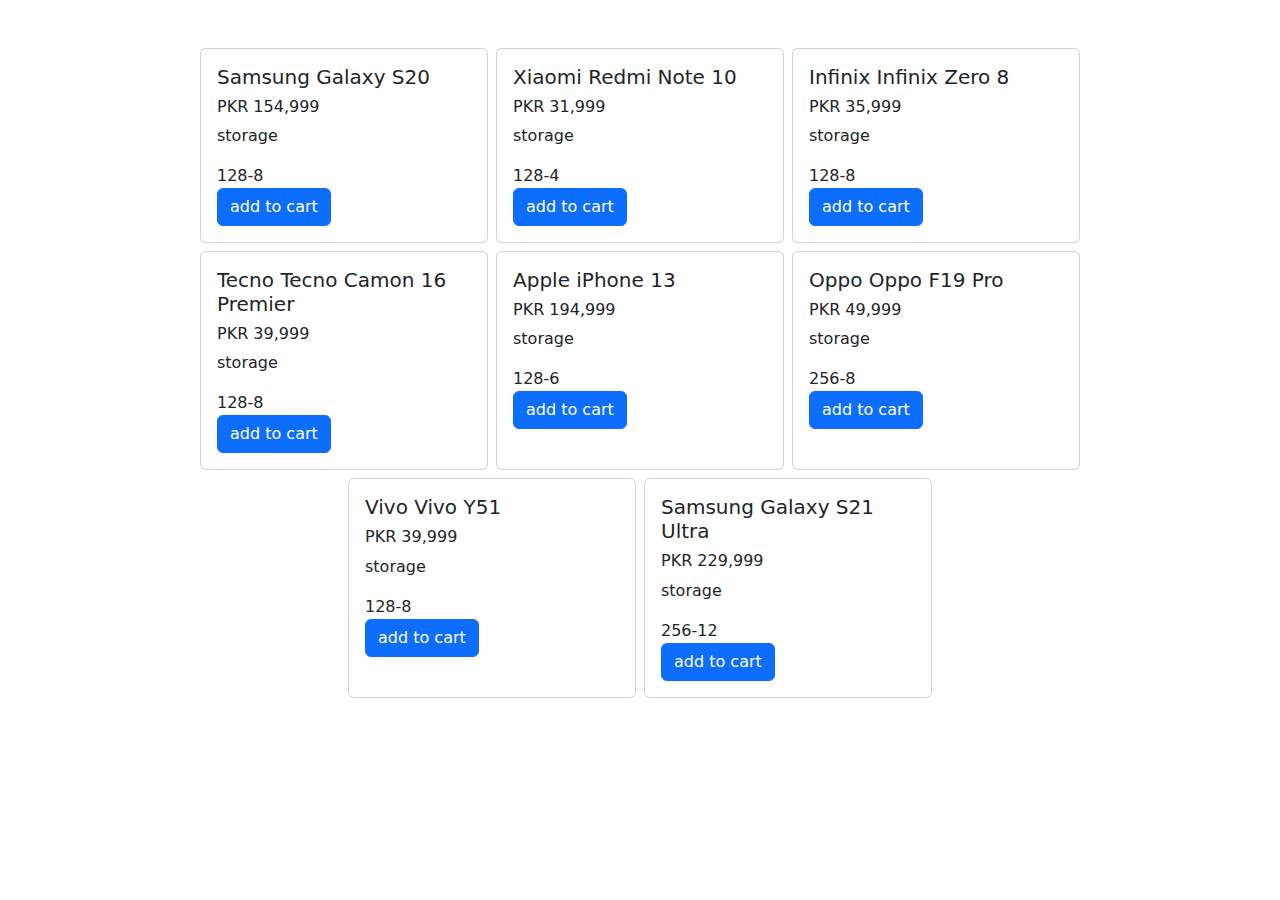
==== index.html @ 9d12acc9 "mobile-app" ====
<!DOCTYPE html>
<html lang="en">
<head>
    <meta charset="UTF-8">
    <meta name="viewport" content="width=device-width, initial-scale=1.0">
    <title>Mobile App</title>
<link rel="stylesheet" href="style.css">
<link href="https://cdn.jsdelivr.net/npm/bootstrap@5.3.3/dist/css/bootstrap.min.css" rel="stylesheet" integrity="sha384-QWTKZyjpPEjISv5WaRU9OFeRpok6YctnYmDr5pNlyT2bRjXh0JMhjY6hW+ALEwIH" crossorigin="anonymous">

</head>
<body>

    <div id="div" class=" mt-5 d-flex flex-wrap  justify-content-center gap-2 container">
          
    </div>
    
    

<script src="https://cdn.jsdelivr.net/npm/bootstrap@5.3.3/dist/js/bootstrap.bundle.min.js" integrity="sha384-YvpcrYf0tY3lHB60NNkmXc5s9fDVZLESaAA55NDzOxhy9GkcIdslK1eN7N6jIeHz" crossorigin="anonymous"></script>
<script src="app.js"></script>
</body>
</html>
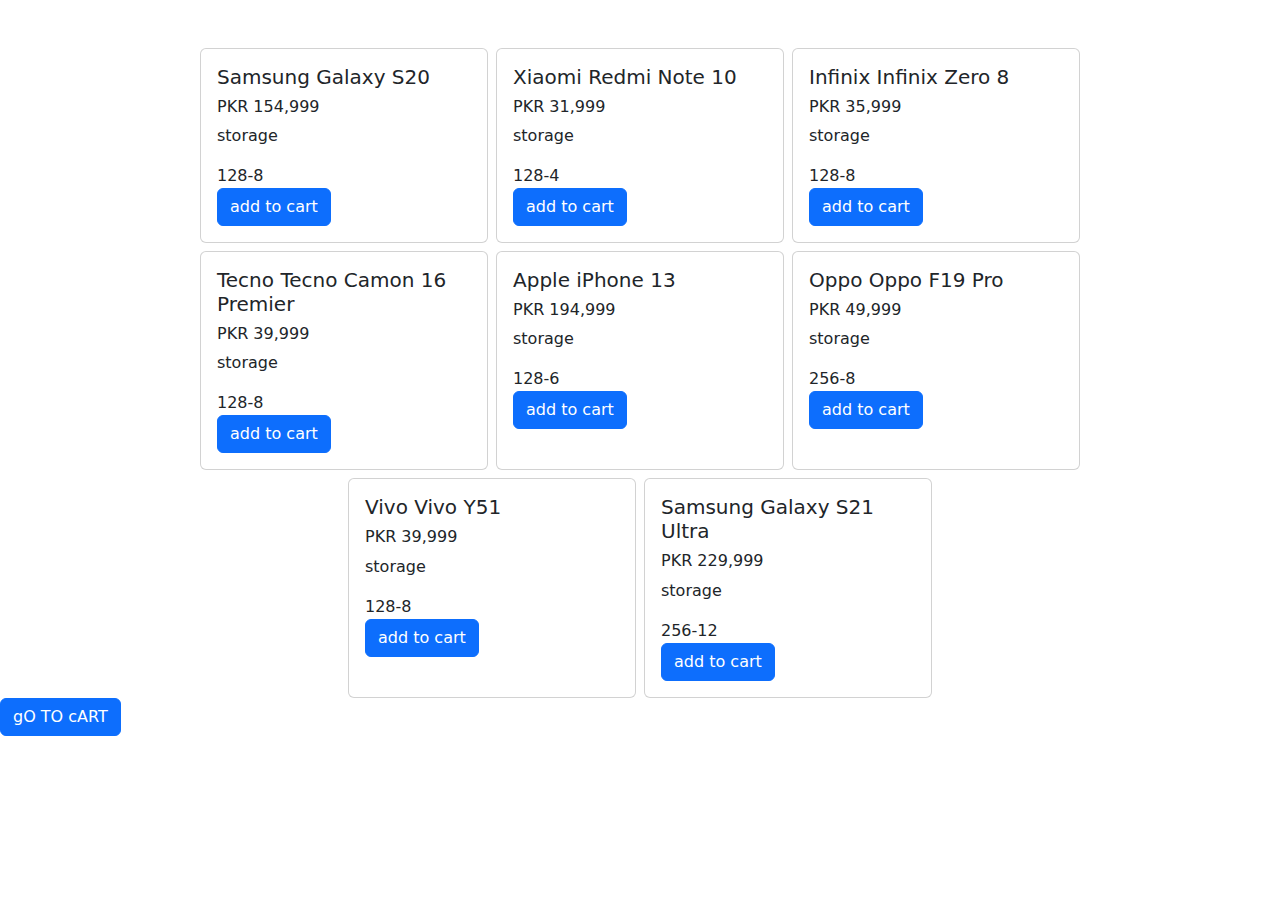
==== commit 2fd8e69f: "mobile-app" ====
--- a/index.html
+++ b/index.html
@@ -14,6 +14,7 @@
           
     </div>
     
+    <button onclick='goToCart()' type="button" class="btn btn-primary">gO TO cART</button>
     
 
 <script src="https://cdn.jsdelivr.net/npm/bootstrap@5.3.3/dist/js/bootstrap.bundle.min.js" integrity="sha384-YvpcrYf0tY3lHB60NNkmXc5s9fDVZLESaAA55NDzOxhy9GkcIdslK1eN7N6jIeHz" crossorigin="anonymous"></script>
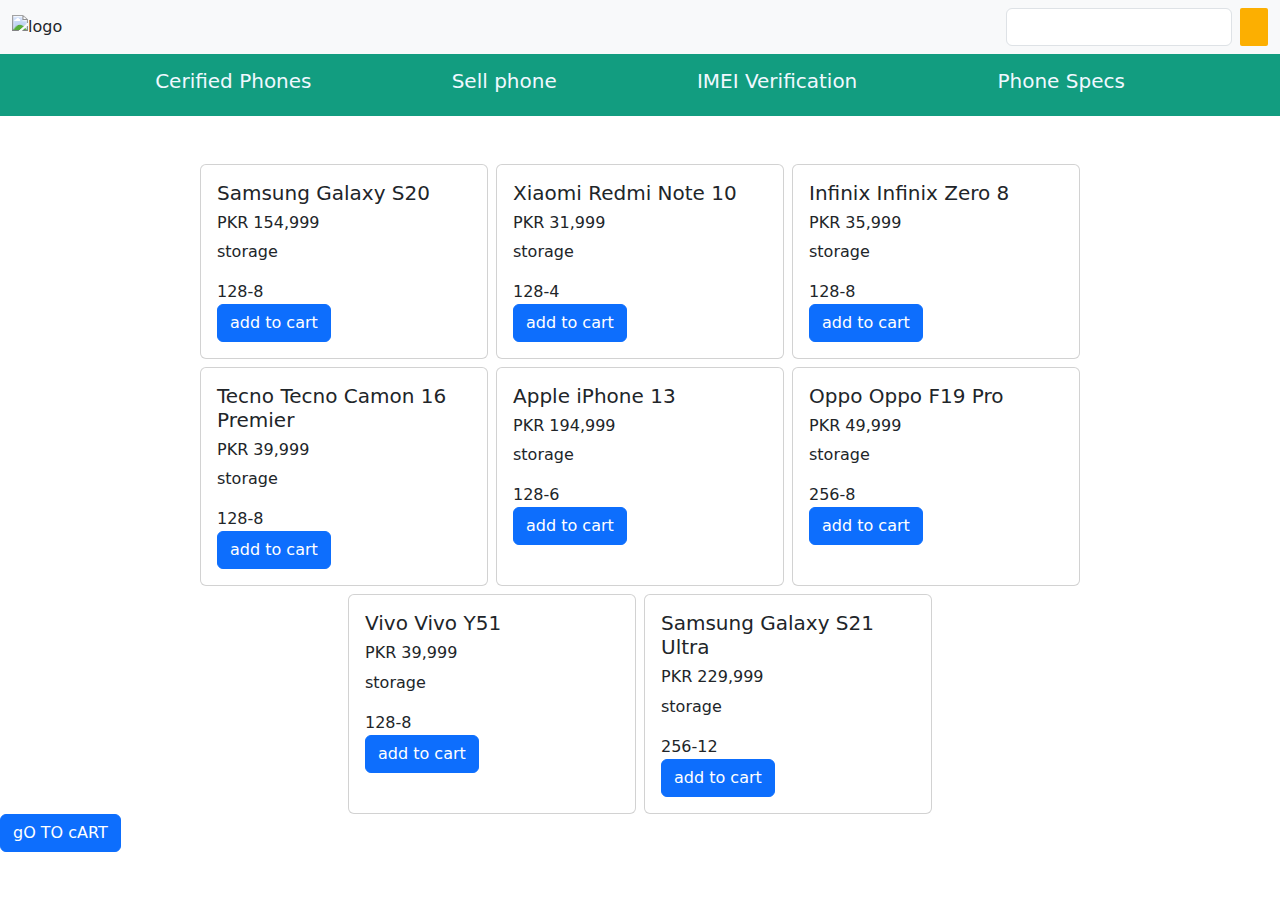
==== commit 529e96e7: "moble-app" ====
--- a/index.html
+++ b/index.html
@@ -10,6 +10,28 @@
 </head>
 <body>
 
+    <nav class="navbar bg-body-tertiary">
+        <div class="container-fluid">
+            <img id="nav-logo" src="https://apnaphone.pk/img/logo.svg" alt="logo" >
+          <form class="d-flex" role="search">
+
+    <div id="nav-searchbar">
+    <input id="search-bar" class="form-control me-2" type="search" placeholder="" aria-label="Search">
+    <button id="search-btn" class="fa-solid fa-magnifying-glass" type="submit"></button>
+        </div>
+          </form>
+        </div>
+      </nav>
+      <div id="nav-2" >
+        <h1>Cerified Phones</h1>
+        <h1>Sell phone</h1>
+        <h1>IMEI Verification</h1>
+        <h1>Phone Specs</h1>
+      </div>
+
+
+
+
     <div id="div" class=" mt-5 d-flex flex-wrap  justify-content-center gap-2 container">
           
     </div>
@@ -18,6 +40,7 @@
     
 
 <script src="https://cdn.jsdelivr.net/npm/bootstrap@5.3.3/dist/js/bootstrap.bundle.min.js" integrity="sha384-YvpcrYf0tY3lHB60NNkmXc5s9fDVZLESaAA55NDzOxhy9GkcIdslK1eN7N6jIeHz" crossorigin="anonymous"></script>
+<script src="https://kit.fontawesome.com/166ba669ce.js" crossorigin="anonymous"></script>
 <script src="app.js"></script>
 </body>
 </html>--- a/style.css
+++ b/style.css
@@ -0,0 +1,39 @@
+*{
+    box-sizing: border-box;
+    margin: 0;
+    padding: 0;
+}
+
+#nav-logo{
+    width: 200px;
+}
+
+#nav-searchbar{
+    display :flex
+
+}
+#search-btn
+{
+    border: 0;
+    border-radius: 2px;
+    padding: 14px;
+    background-color: #fcaf01;
+}
+
+#searh-bar{
+    padding: 15px;
+}
+
+#nav-2{
+    display: flex;
+    background-color: #129d80;
+    justify-content: center;
+    align-items:center ;
+     justify-content:space-evenly ;
+    /* gap: 30px; */
+    padding: 15px;
+}
+#nav-2 h1{
+    font-size: 20px;
+    color: aliceblue;
+}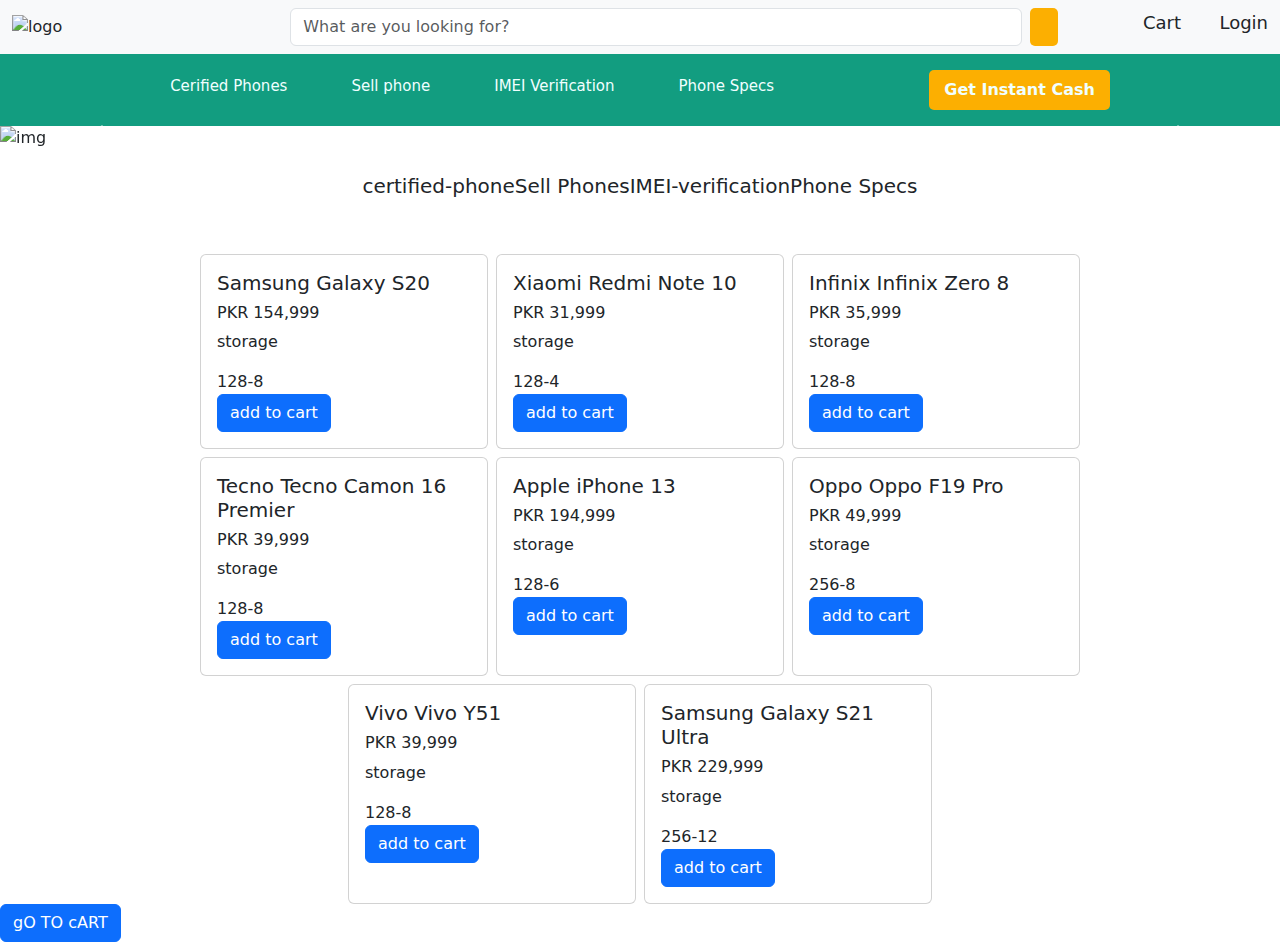
==== commit 4ba5038f: "style" ====
--- a/index.html
+++ b/index.html
@@ -11,25 +11,93 @@
 <body>
 
     <nav class="navbar bg-body-tertiary">
-        <div class="container-fluid">
-            <img id="nav-logo" src="https://apnaphone.pk/img/logo.svg" alt="logo" >
+        <div id="nav-1" class="container-fluid">
+            <img id="nav-logo" width="150vw" src="https://apnaphone.pk/img/logo.svg" alt="logo" >
           <form class="d-flex" role="search">
 
     <div id="nav-searchbar">
-    <input id="search-bar" class="form-control me-2" type="search" placeholder="" aria-label="Search">
+    <input id="search-bar" width="50vw" class="form-control me-2" type="search" placeholder="What are you looking for?" aria-label="Search">
     <button id="search-btn" class="fa-solid fa-magnifying-glass" type="submit"></button>
         </div>
           </form>
+          <div id="cart-login-div">
+            <div id="nav-cart"><i class="fa-solid fa-cart-shopping"></i><h5>Cart</h5></div>
+          <div id="nav-login"><h5>Login</h5></div>
+          </div>
         </div>
       </nav>
+
+
       <div id="nav-2" >
-        <h1>Cerified Phones</h1>
+        <div id="nav2-h1">
+          <h1>Cerified Phones</h1>
         <h1>Sell phone</h1>
         <h1>IMEI Verification</h1>
         <h1>Phone Specs</h1>
+
+        </div>
+
+        <div>
+        <button id="nav2-button">Get Instant Cash</button>
+
+        </div>
       </div>
 
 
+      <!-- carousal -->
+
+<div id="carousalheigt">
+      <div  id="carouselExampleAutoplaying" class="carousel slide" data-bs-ride="carousel">
+        <div class="carousel-inner">
+          <div class="carousel-item active">
+            <img width="" src="https://apnaphone.pk/images/banners/1638612160-sm.jpg" class="d-block w-100" alt="img">
+          </div>
+          <div class="carousel-item">
+            <img width="" src="https://apnaphone.pk/images/banners/1638612039-sm.jpg" class="d-block w-100" alt="img">
+          </div>
+          <div class="carousel-item">
+            <img width="" src="https://apnaphone.pk/images/banners/1638611952-sm.jpg" class="d-block w-100" alt="img">
+          </div>
+        </div>
+        <button class="carousel-control-prev" type="button" data-bs-target="#carouselExampleAutoplaying" data-bs-slide="prev">
+          <span class="carousel-control-prev-icon" aria-hidden="true"></span>
+          <span class="visually-hidden">Previous</span>
+        </button>
+        <button class="carousel-control-next" type="button" data-bs-target="#carouselExampleAutoplaying" data-bs-slide="next">
+          <span class="carousel-control-next-icon" aria-hidden="true"></span>
+          <span class="visually-hidden">Next</span>
+        </button>
+      </div>
+    
+</div>
+
+      <!-- carousal -->
+
+
+
+
+      <div class="container">
+
+
+        <section>
+
+
+          <div id="mobile-wranty-section">
+ 
+            <div><img width="80px" src="https://apnaphone.pk/img/services/certified-phone.svg" alt="" ><h5>certified-phone</h5></div>
+            <div><img width="80px" src="https://apnaphone.pk/img/services/sell-phone.svg" alt="" ><h5>Sell Phones</h5></div>
+            <div><img width="80px" src="https://apnaphone.pk/img/services/imei-verification.svg" alt="" ><h5>IMEI-verification</h5></div>
+            <div><img width="80px" src="https://apnaphone.pk/img/services/phone-specs.svg" alt="" ><h5>Phone Specs</h5></div>
+          </div>
+
+        </section>
+
+
+
+
+
+
+      </div>
 
 
     <div id="div" class=" mt-5 d-flex flex-wrap  justify-content-center gap-2 container">
--- a/style.css
+++ b/style.css
@@ -2,6 +2,12 @@
     box-sizing: border-box;
     margin: 0;
     padding: 0;
+}
+
+
+html,body{
+    height: 100%;
+    width: 100%;
 }
 
 #nav-logo{
@@ -9,19 +15,28 @@
 }
 
 #nav-searchbar{
-    display :flex
+    display :flex;
+    margin-right: 0;
+    gap: none;
+    width: 60vw;
+
 
 }
 #search-btn
 {
-    border: 0;
-    border-radius: 2px;
+    border: none;
+    border-radius: 5px;
     padding: 14px;
     background-color: #fcaf01;
 }
 
 #searh-bar{
     padding: 15px;
+}
+#nav-1{
+    justify-content: center;
+    align-items: center;
+    justify-content: space-between;
 }
 
 #nav-2{
@@ -30,10 +45,70 @@
     justify-content: center;
     align-items:center ;
      justify-content:space-evenly ;
-    /* gap: 30px; */
-    padding: 15px;
+     padding: 15px;
+     height: 8vh;
 }
-#nav-2 h1{
-    font-size: 20px;
-    color: aliceblue;
+
+
+#nav-cart{
+    display: flex;
+    align-items: center;
+    justify-content: center;
+    gap: 0.5vw;
+}
+#nav-cart h5 , #nav-login h5{
+    font-weight: 400;
+    font-size: 18px;
+}
+#nav-cart i{
+    color: #fcaf01;
+    padding-bottom: 8px;
+
+}
+#cart-login-div{
+    display: flex;
+    justify-content: center;
+    align-items: center;
+    gap: 3vw;
+}
+#nav2-button{
+    background-color: #fcaf01;
+     padding-left: 15px;
+     padding-right: 15px ;
+     padding-top: 8px ;
+     padding-bottom: 8px;
+    border-radius: 5px;
+    border: none;
+    color: azure;
+    font-weight: 600;
+}
+#nav2-h1{
+    color: azure;
+    display: flex;
+    justify-content: center;
+    align-items: center;
+    gap: 5vw;
+}
+#nav2-h1 h1{
+    font-size: 15px;
+}
+
+/* #nav2-h1 h1 :hover{
+background-color: #fcaf01;
+cursor: pointer;
+} */
+
+/* #carouselExampleAutoplaying{
+    width: 100%;
+    
+} */
+
+/* #carousalheigt{
+    width: 90vw;
+} */
+
+#mobile-wranty-section{
+    display: flex;
+    justify-content: center;
+    align-items: center;
 }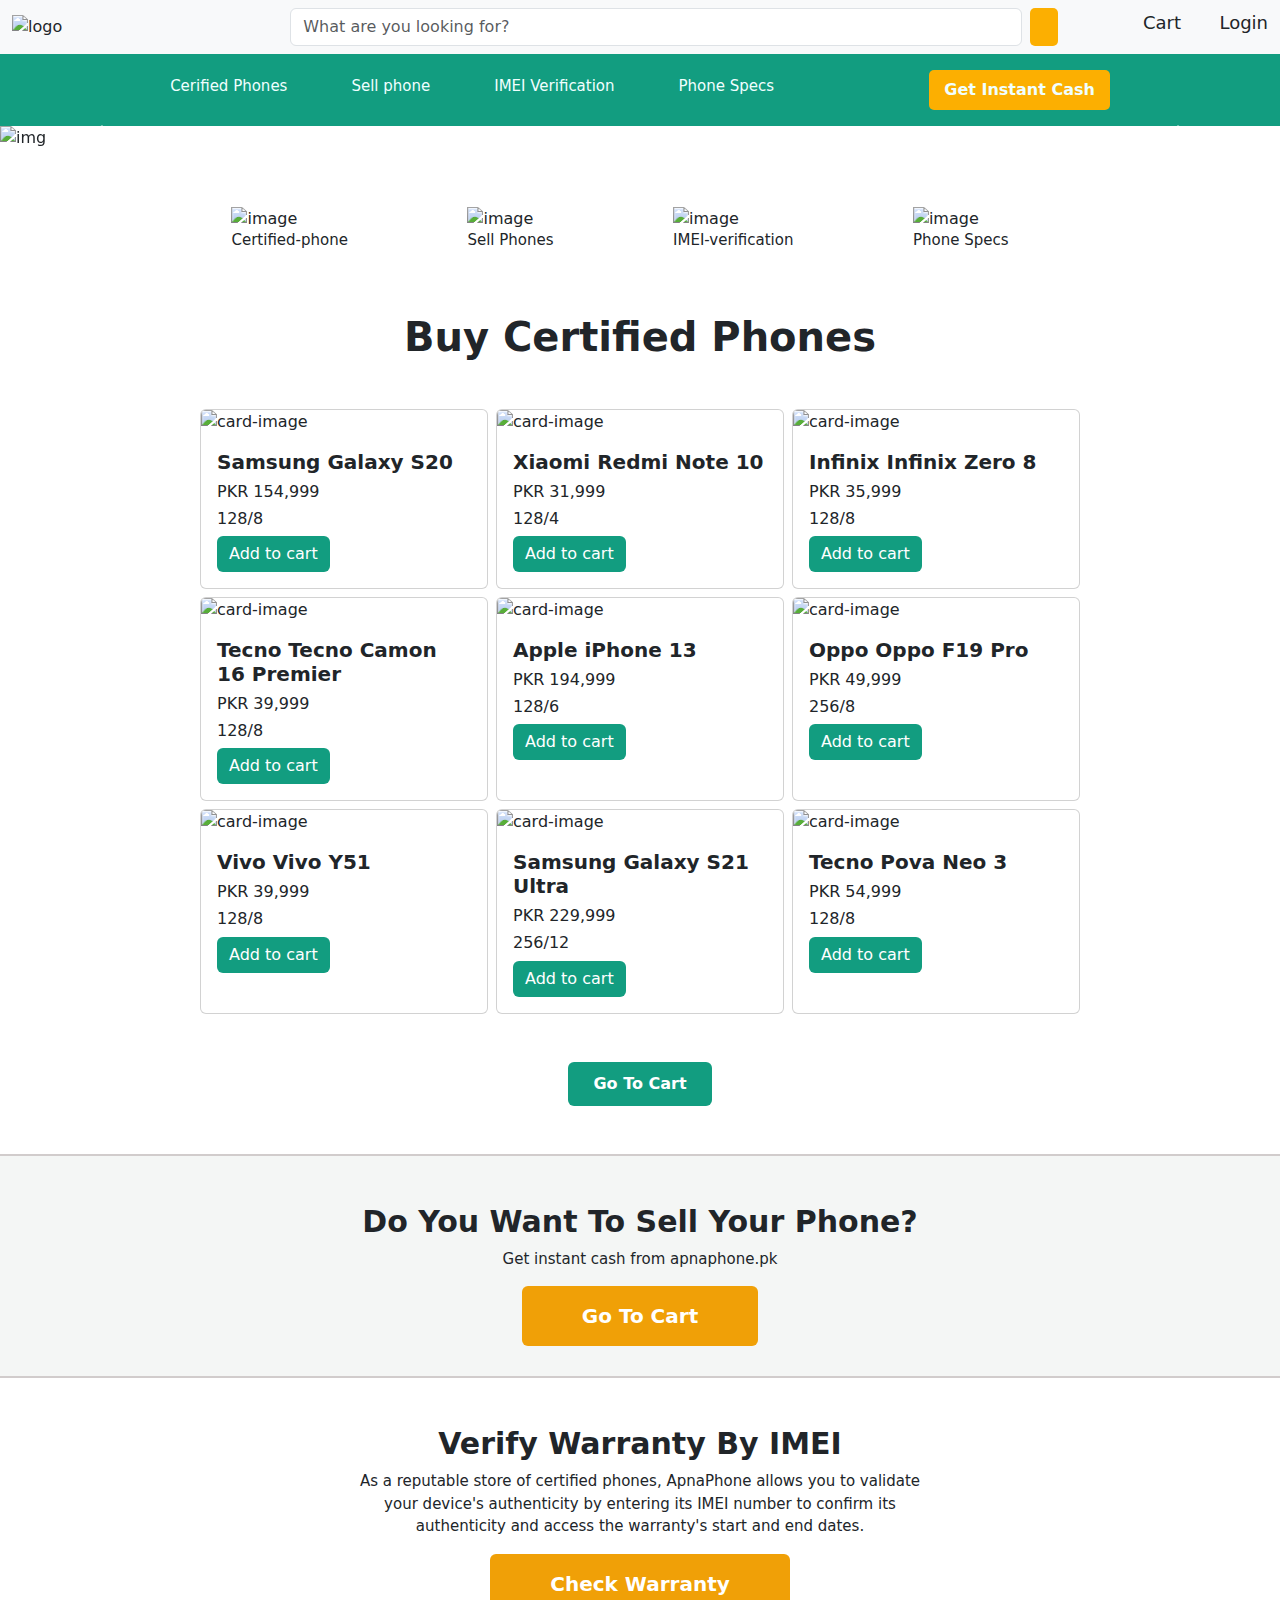
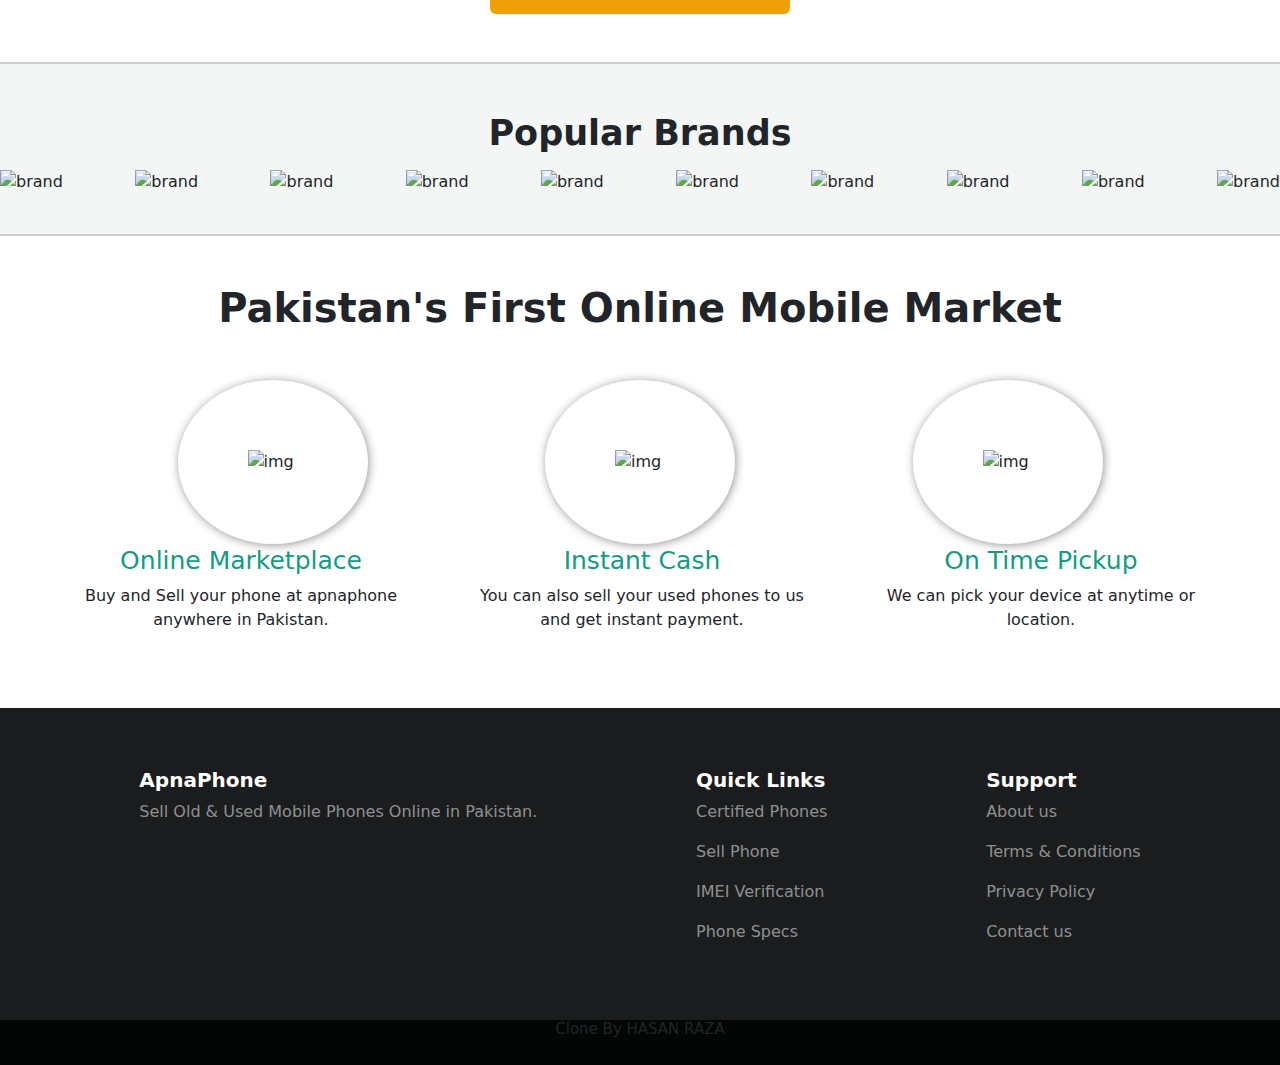
==== commit 116ab85e: "home ui comleted" ====
--- a/index.html
+++ b/index.html
@@ -3,7 +3,8 @@
 <head>
     <meta charset="UTF-8">
     <meta name="viewport" content="width=device-width, initial-scale=1.0">
-    <title>Mobile App</title>
+    <title>Apna Phone | Home</title>
+    <link rel="shortcut icon" href="./favicon.png" type="image/x-icon">
 <link rel="stylesheet" href="style.css">
 <link href="https://cdn.jsdelivr.net/npm/bootstrap@5.3.3/dist/css/bootstrap.min.css" rel="stylesheet" integrity="sha384-QWTKZyjpPEjISv5WaRU9OFeRpok6YctnYmDr5pNlyT2bRjXh0JMhjY6hW+ALEwIH" crossorigin="anonymous">
 
@@ -79,32 +80,221 @@
       <div class="container">
 
 
-        <section>
-
-
-          <div id="mobile-wranty-section">
+        <section class="mt-5">
+
+
+          <div id="mobile-wranty-section" class=>
  
-            <div><img width="80px" src="https://apnaphone.pk/img/services/certified-phone.svg" alt="" ><h5>certified-phone</h5></div>
-            <div><img width="80px" src="https://apnaphone.pk/img/services/sell-phone.svg" alt="" ><h5>Sell Phones</h5></div>
-            <div><img width="80px" src="https://apnaphone.pk/img/services/imei-verification.svg" alt="" ><h5>IMEI-verification</h5></div>
-            <div><img width="80px" src="https://apnaphone.pk/img/services/phone-specs.svg" alt="" ><h5>Phone Specs</h5></div>
+            <div><img width= "50px" src="https://apnaphone.pk/img/services/certified-phone.svg" alt="image" ><h5 class="mwh">Certified-phone</h5></div>
+            <div><img width="40px" src="https://apnaphone.pk/img/services/sell-phone.svg" alt="image" ><h5 class="mwh">Sell Phones</h5></div>
+            <div><img width="37px" src="https://apnaphone.pk/img/services/imei-verification.svg" alt="image" ><h5 class="mwh">IMEI-verification</h5></div>
+            <div><img width="50px" src="https://apnaphone.pk/img/services/phone-specs.svg" alt="image" ><h5 class="mwh">Phone Specs</h5></div>
+         
           </div>
 
         </section>
 
 
-
-
-
-
-      </div>
-
-
-    <div id="div" class=" mt-5 d-flex flex-wrap  justify-content-center gap-2 container">
+<section id="cards-sec" class="mt-5">
+
+  <h1 >Buy Certified Phones  </h1>
+
+  <div id="div" class=" mt-5 d-flex flex-wrap  justify-content-center gap-2 container">
           
-    </div>
+  </div>
+
+
+
+  
+
+
+
+
+
+
+
+
+
+
+
+
+</section>
+
+
+<div id="gtc">
+
+  <button  onclick='goToCart()' type="button" class=" mt-5 btn btn-primary">Go To Cart</button>
+
+</div>
+
+</div>
+
+
+<section class="mt-5" id="sellsec">
+
+  <h1 class="mt-5">Do You Want To Sell Your Phone? </h1>
+  <p>Get instant cash from apnaphone.pk  </p>
+  <button type="button" class=" btn btn-primary">Go To Cart</button>
+
+
+</section>
+
+<section id="wimei">
+  <h1 class="mt-5">Verify Warranty By IMEI  </h1>
+  <p>As a reputable store of certified phones, ApnaPhone allows you to validate<br> your device's authenticity by entering its IMEI number to confirm its <br>authenticity and access the warranty's start and end dates.</p>
+  <button type="button" class=" btn btn-primary">Check Warranty</button>
+
+</section>
+
+<section class="mt-5" id="pop-brands">
+<h1 class="mt-5">Popular Brands</h1>
+
+<div class="mt-3" id="brands">
+
+  <div>
+    <img width="80px" src="https://apnaphone.pk/images/brands/tecno.svg" alt="brand">
+  </div>
+
+  <div>
+    <img width="80px" src="https://apnaphone.pk/images/brands/itel.svg" alt="brand">
+  </div>
+  
+  <div>
+    <img width="80px" src="https://apnaphone.pk/images/brands/huawei.svg" alt="brand">
+  </div>
+
+
+  <div>
+    <img width="80px" src="https://apnaphone.pk/images/brands/oneplus.svg" alt="brand">
+  </div>
+
+  <div>
+    <img width="80px" src="https://apnaphone.pk/images/brands/nokia.svg" alt="brand">
+  </div>
+
+  <div>
+    <img width="80px" src="https://apnaphone.pk/images/brands/htc.svg" alt="brand">
+  </div>
+
+  <div>
+    <img width="80px" src="https://apnaphone.pk/images/brands/lenovo.svg" alt="brand">
+  </div>
+
+  <div>
+    <img width="80px" src="https://apnaphone.pk/images/brands/sony.svg" alt="brand">
+  </div>
+
+  <div>
+    <img width="80px" src="https://apnaphone.pk/images/brands/tecno.svg" alt="brand">
+  </div>
+
+  <div>
+    <img width="80px" src="https://apnaphone.pk/images/brands/apple.svg" alt="brand">
+  </div>
+
+
+
+
+</div>
+
+</section>
+
+
+
+<section class="mt-5" id="onlmark">
+
+  <h1>Pakistan's First Online Mobile Market</h1>
+
+
+  <div class="mt-5" id="onlmark-div">
+
+<div><img width="50px" src="https://apnaphone.pk/img/process/marketplace.svg" alt="img">
+</div>
+<div><img width="50px" src="https://apnaphone.pk/img/process/instant-cash.svg" alt="img"></div>
+<div><img width="50px" src="https://apnaphone.pk/img/process/on-time-pickup.svg" alt="img"></div>
+
+  </div>
+
+  <div id="onlmark-div-head">
+<div>
+<h2>Online Marketplace</h2>
+<p>Buy and Sell your phone at apnaphone<br> anywhere in Pakistan.</p>
+</div>
+
+<div>
+  <h2>Instant Cash</h2>
+  <p>You can also sell your used phones to us<br> and get instant payment.</p>
+
+</div>
+
+<div>
+  <h2>On Time Pickup</h2>
+  <p>We can pick your device at anytime or <br>location.</p>
+
+
+</div>
+
+  </div>
+
+
+
+
+
+</section>
+
+
+<footer>
+
+<div id="f-div">
+
+<div>
+  <h1>ApnaPhone</h1>
+  <p>Sell Old & Used Mobile Phones Online in Pakistan.
+
+  </p>
+</div>
+
+<div>
+  <h1>Quick Links</h1>
+  <p>Certified Phones</p>
+  <p>Sell Phone  </p>
+  <p>IMEI Verification</p>
+  <p>Phone Specs</p>
+
+</div>
+
+<div>
+  <h1>Support</h1>
+
+  <p>About us</p>
+  <p>Terms & Conditions</p>
+  <p>Privacy Policy</p>
+  <p>Contact us</p>
+
+</div>
+
+
+
+
+
+
+</div>
+
+
+
+
+
+
+
+</footer>
+<div id="cp">
+
+  <h2>clone by HASAN RAZA</h2>
+
+</div>
+
     
-    <button onclick='goToCart()' type="button" class="btn btn-primary">gO TO cART</button>
+    
     
 
 <script src="https://cdn.jsdelivr.net/npm/bootstrap@5.3.3/dist/js/bootstrap.bundle.min.js" integrity="sha384-YvpcrYf0tY3lHB60NNkmXc5s9fDVZLESaAA55NDzOxhy9GkcIdslK1eN7N6jIeHz" crossorigin="anonymous"></script>
--- a/style.css
+++ b/style.css
@@ -8,6 +8,7 @@
 html,body{
     height: 100%;
     width: 100%;
+    background-color: #fff;
 }
 
 #nav-logo{
@@ -93,10 +94,15 @@
     font-size: 15px;
 }
 
-/* #nav2-h1 h1 :hover{
-background-color: #fcaf01;
+#nav2-h1 h1:hover{
+color: #fcaf01;
 cursor: pointer;
-} */
+transition: 0.5s ease;
+}
+
+#nav2-button:hover{
+background-color: #f5b92e;
+}
 
 /* #carouselExampleAutoplaying{
     width: 100%;
@@ -111,4 +117,232 @@
     display: flex;
     justify-content: center;
     align-items: center;
+    justify-content: space-evenly;
+    margin: 5px 30px;
+    padding: 8px 0px;
+    border-radius: 10px;
+
+    width: calc(100% - 100px);
+
+}
+/* 
+#mobile-wranty-section div h5{
+justify-content: center;
+align-items: center;
+text-align: center;
+} */
+#mobile-wranty-section:hover{
+    box-shadow: 0.4px 0px 10px rgb(175, 173, 173) ;
+    transition: box-shadow 0.7s ease;
+
+    /* transition: 0.3 ease; */
+}
+
+.mwh{
+    font-size: 15px;
+    text-align: center;
+}
+
+#cards-sec h1{
+
+text-align: center;
+font-weight: 700;
+}
+
+#cbtn{
+    background-color:#129d80 ;
+    border: none;
+}
+#gtc{
+    display: flex;
+    justify-content: center;
+}
+
+#gtc button{
+    
+    background-color: #129d80;
+    border: none;
+    padding: 10px 25px;
+    font-weight: 600;
+}
+#sellsec{
+    display: flex;
+    flex-direction: column;
+    justify-content: center;
+    align-items: center;
+    background-color: #f4f6f5;
+    border-top: 2px solid #d1cccc ;
+    border-bottom: 2px solid #d1cccc ;
+    padding-bottom: 30px;
+
+}
+
+#sellsec h1{
+    font-weight: 700;
+    font-size: 30px;
+}
+#sellsec p{
+    font-weight: 400;
+    font-size: 15px;
+}
+
+#sellsec button{
+    background-color: #f0a007;
+    border: none;
+    padding: 15px 60px;
+    font-weight: 600;
+    font-size: 20px;
+
+}
+
+#wimei{
+ 
+    display: flex;
+    flex-direction: column;
+    justify-content: center;
+    align-items: center;
+    
+}
+
+#wimei h1{
+
+    font-weight: 700;
+    font-size: 30px;
+
+}   
+#wimei p{
+    font-weight: 400;
+    font-size: 15px;
+    text-align: center;
+
+}
+#wimei button{
+ 
+    background-color: #f0a007;
+    border: none;
+    padding: 15px 60px;
+    font-weight: 600;
+    font-size: 20px;
+}
+#wimei button:hover{
+    background-color: #f1ac2c;
+}
+
+#sellsec button:hover{
+    background-color: #f1ac2c;
+
+
+}
+
+
+#pop-brands{
+    background-color: #f4f6f5;
+    border-top: 2px solid #d1cccc ;
+    border-bottom: 2px solid #d1cccc ;
+    padding-bottom: 40px;
+}
+
+#pop-brands h1{
+    text-align: center;
+    font-weight: 700;
+    font-size: 35px;
+
+}
+#brands{
+    display: flex;
+    justify-content: center;
+    align-items: center;
+    justify-content: space-between;
+
+}
+#onlmark h1{
+    text-align: center;
+    font-weight: 600;
+
+}
+
+#onlmark-div{
+    display: flex;
+    justify-content: center;
+    align-content: center;
+    justify-content: space-evenly;
+}
+
+#onlmark-div div{
+    overflow: hidden;
+    display: flex;
+    flex-direction: column;
+    justify-content: center;
+    align-items: center;
+    border-radius: 50%;
+    padding: 70px;
+    box-shadow: 1px 1px 10px rgb(150, 149, 149);
+}
+
+
+#onlmark-div-head{
+    margin: 2px;
+    display: flex;
+    justify-content: center;
+    align-content: center;
+    justify-content: space-evenly;
+}
+
+#onlmark-div-head div{
+    text-align: center;
+}
+#onlmark-div-head div h2{
+    color: #129d80;
+    font-size: 25px;
+
+}
+#onlmark-div-head div p{
+    font-weight: 450;
+}
+
+footer{
+
+    margin-top: 60px;
+    padding: 60px;
+    background-color: #1a1c1d;
+}
+
+#f-div{
+    display: flex;
+    justify-content: center;
+    /* align-items: center; */
+    justify-content: space-around;
+}
+
+#f-div div p{
+    text-align: left;
+    font-weight: 400;
+    /* font-size: 20px; */
+    color: #ffffff85
+
+    
+}
+#f-div div h1{
+    text-align: left;
+    font-weight: 600;
+    font-size: 20px;
+    color: #fff
+
+}
+
+#cp{
+    background-color: #040505;
+    width: 100%;
+    height: 45px;
+
+
+}
+#cp h2{
+    display: flex;
+    align-items: center;
+    justify-content: center;
+    text-align: left;
+    font-weight: 400;
+    font-size: 15px;
+    text-transform: capitalize;
 }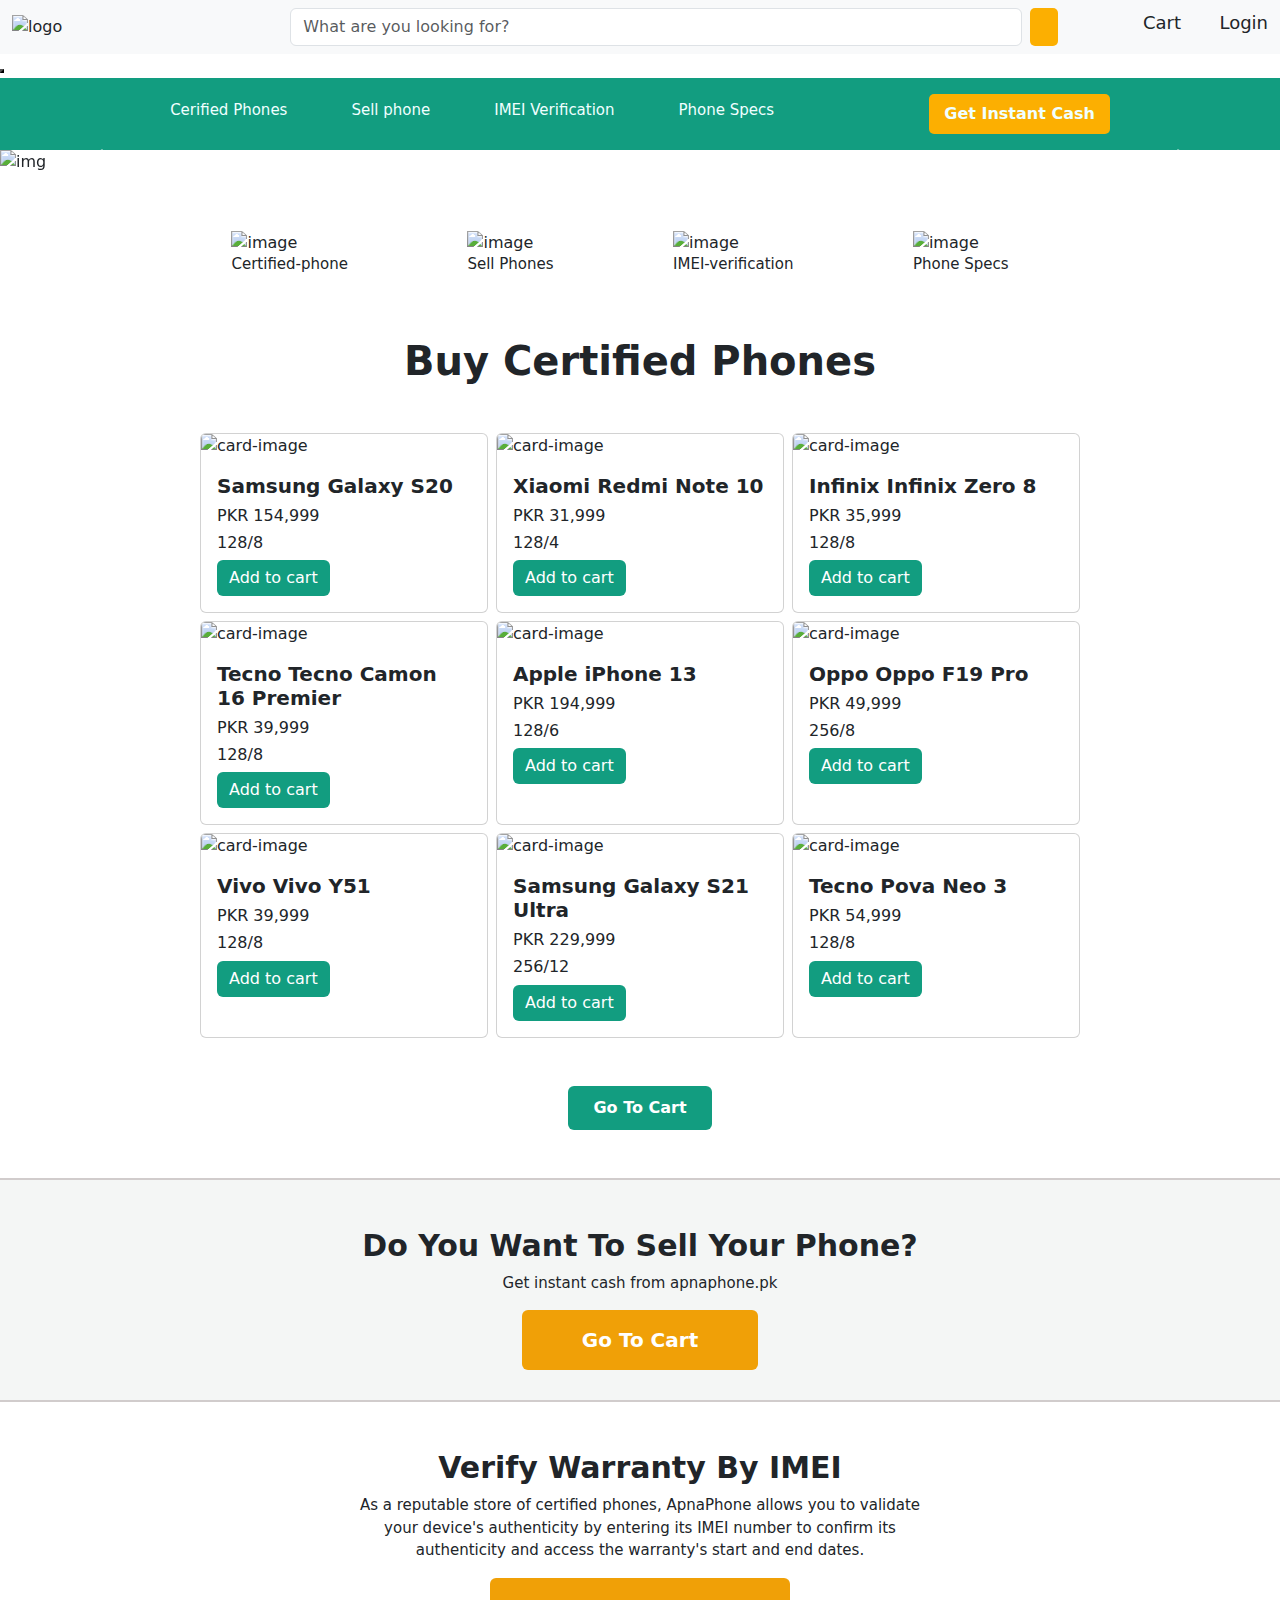
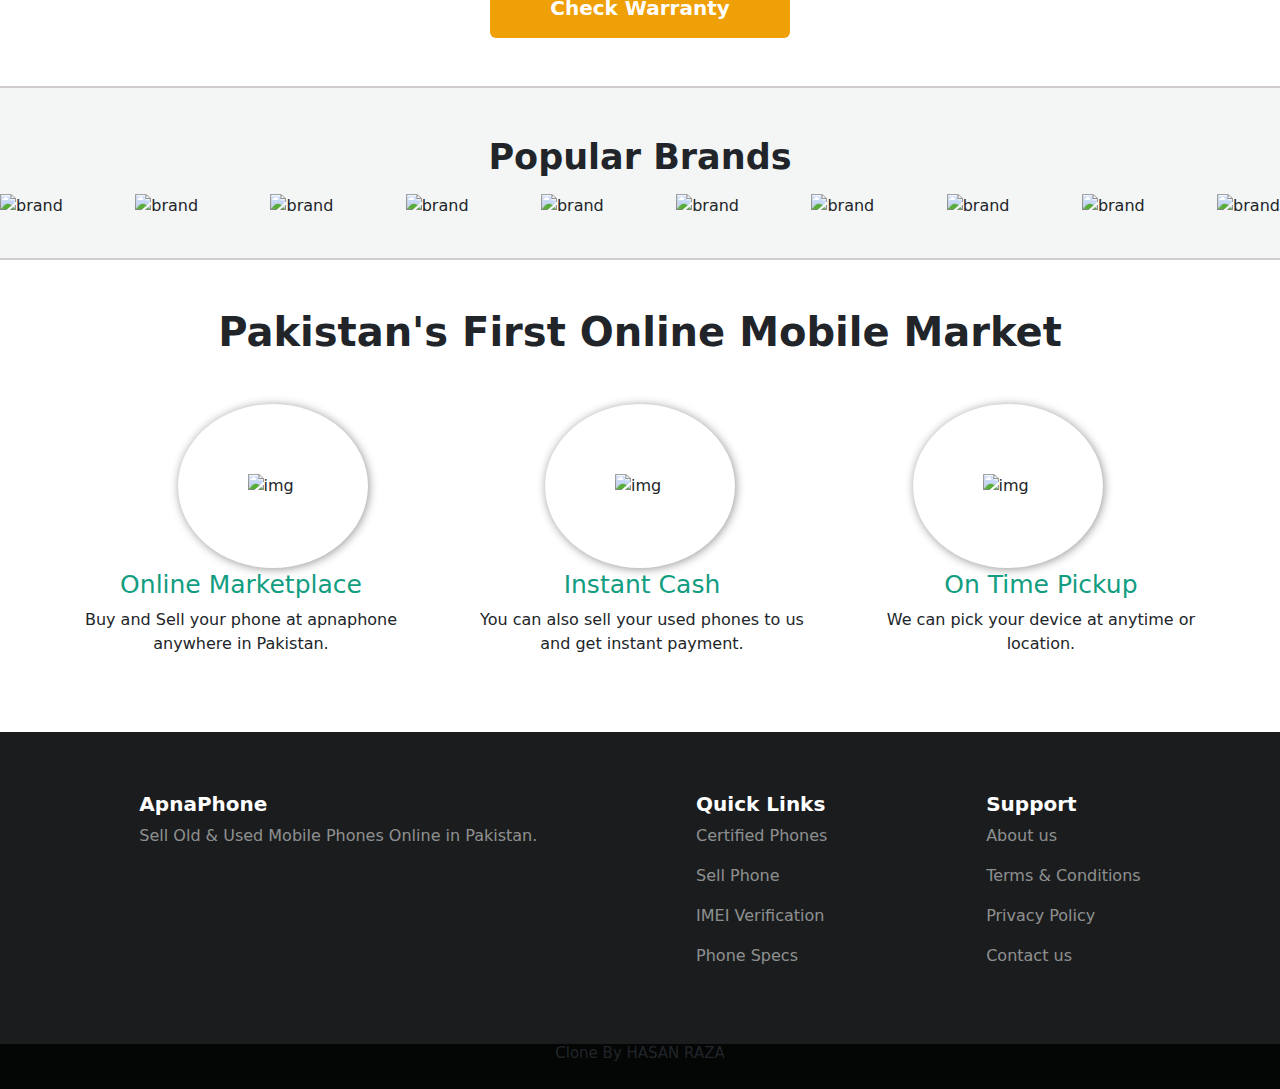
==== commit b400a5f4: "updates" ====
--- a/index.html
+++ b/index.html
@@ -3,7 +3,7 @@
 <head>
     <meta charset="UTF-8">
     <meta name="viewport" content="width=device-width, initial-scale=1.0">
-    <title>Apna Phone | Home</title>
+    <title>ApnaPhone | Home</title>
     <link rel="shortcut icon" href="./favicon.png" type="image/x-icon">
 <link rel="stylesheet" href="style.css">
 <link href="https://cdn.jsdelivr.net/npm/bootstrap@5.3.3/dist/css/bootstrap.min.css" rel="stylesheet" integrity="sha384-QWTKZyjpPEjISv5WaRU9OFeRpok6YctnYmDr5pNlyT2bRjXh0JMhjY6hW+ALEwIH" crossorigin="anonymous">
@@ -22,11 +22,16 @@
         </div>
           </form>
           <div id="cart-login-div">
-            <div id="nav-cart"><i class="fa-solid fa-cart-shopping"></i><h5>Cart</h5></div>
+            <div onclick="goToCart()" id="nav-cart"><i class="fa-solid fa-cart-shopping"></i><h5>Cart</h5></div>
           <div id="nav-login"><h5>Login</h5></div>
           </div>
         </div>
       </nav>
+      
+      <div id="fliters">
+
+        <button></button>
+      </div>
 
 
       <div id="nav-2" >
@@ -100,6 +105,7 @@
   <h1 >Buy Certified Phones  </h1>
 
   <div id="div" class=" mt-5 d-flex flex-wrap  justify-content-center gap-2 container">
+    
           
   </div>
 
--- a/style.css
+++ b/style.css
@@ -345,4 +345,118 @@
     font-weight: 400;
     font-size: 15px;
     text-transform: capitalize;
+}
+
+
+
+                   /* carts started */
+
+
+
+
+
+#cart-h1{
+    padding: 5vh 0;
+}
+
+
+#cart-h1 h1{
+    /* margin: 5vh 0; */
+
+    font-size: 1vw;
+    font-weight: 400;
+    text-align: left;
+
+}
+
+#cart-pdiv{
+    /* display: flex; */
+    /* align-items: flex-end; */
+    /* transform: scale(-50%, -50%); */
+    /* height: 100vh; */
+
+    background-color: #f4f6f5;
+    box-shadow: 1px 0px 10px rgb(90, 89, 89);
+    width: 100%;
+    overflow: hidden;
+    margin-bottom: 5vh;
+}
+
+
+
+
+/* #cartdh{
+
+    display: flex;
+    align-items:center ;
+    justify-content: space-between;
+    gap: 5vw;
+    background-color: #e0d9d9;
+    border-bottom: 5px solid #e0d9d900 ;
+    
+    width: 100%;
+    height: 10vh;
+    padding: 0px 20px;
+    
+}
+#cartdh #product{
+    width: 10vw;
+} */
+
+/* #cartdh div{
+
+    font-weight: 700;
+    text-align:left;
+    color: #129d80;
+} */
+
+
+
+
+
+
+#cart-cdiv{
+
+    margin: 5vh 0;
+    display: flex;
+    align-items: center;
+    justify-content: space-between;
+    /* background-color: #f1ac2c; */
+    gap: 5vw;
+    padding: 0px 20px;
+}
+
+#cart-cdiv h2{
+    color: #129d80;
+
+    font-weight: 500;
+    font-size: 1.7vw;
+}
+
+#total-amount{
+    display: flex;
+    justify-content: end;
+}
+#total-amount h1{
+    font-size: 2.3vw;
+    font-weight: 700;
+}
+
+#cart-emt{
+    background-color: rgb(212, 54, 54);
+    display: flex;
+    justify-content: center;
+    align-items: center;
+    margin: 3vw;
+    padding: 4vw;
+    border-radius: 10px;
+    box-shadow: 1px 0px 10px rgb(90, 89, 89);
+    
+}
+
+#cart-emt h1{
+    color: #252525;
+    font-weight: 400;
+    font-size: 3vw;
+    text-transform: capitalize;
 }